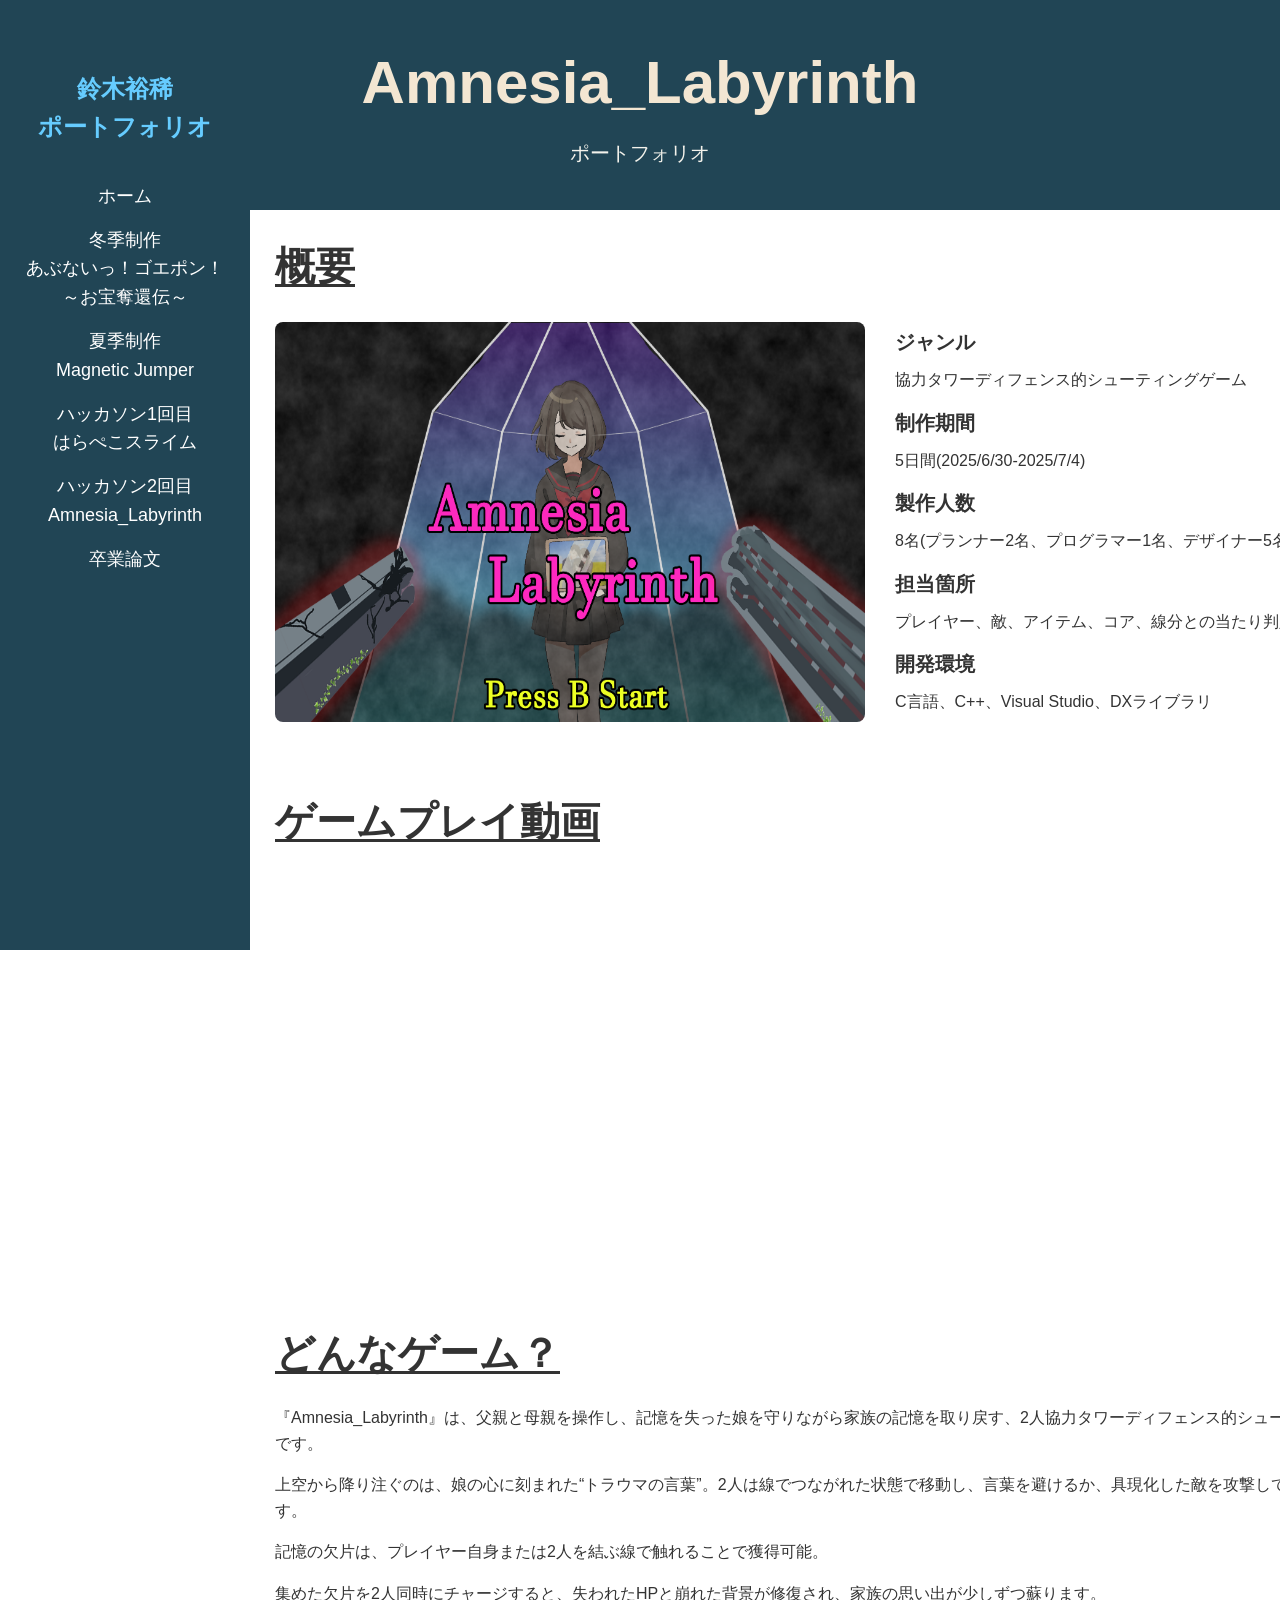
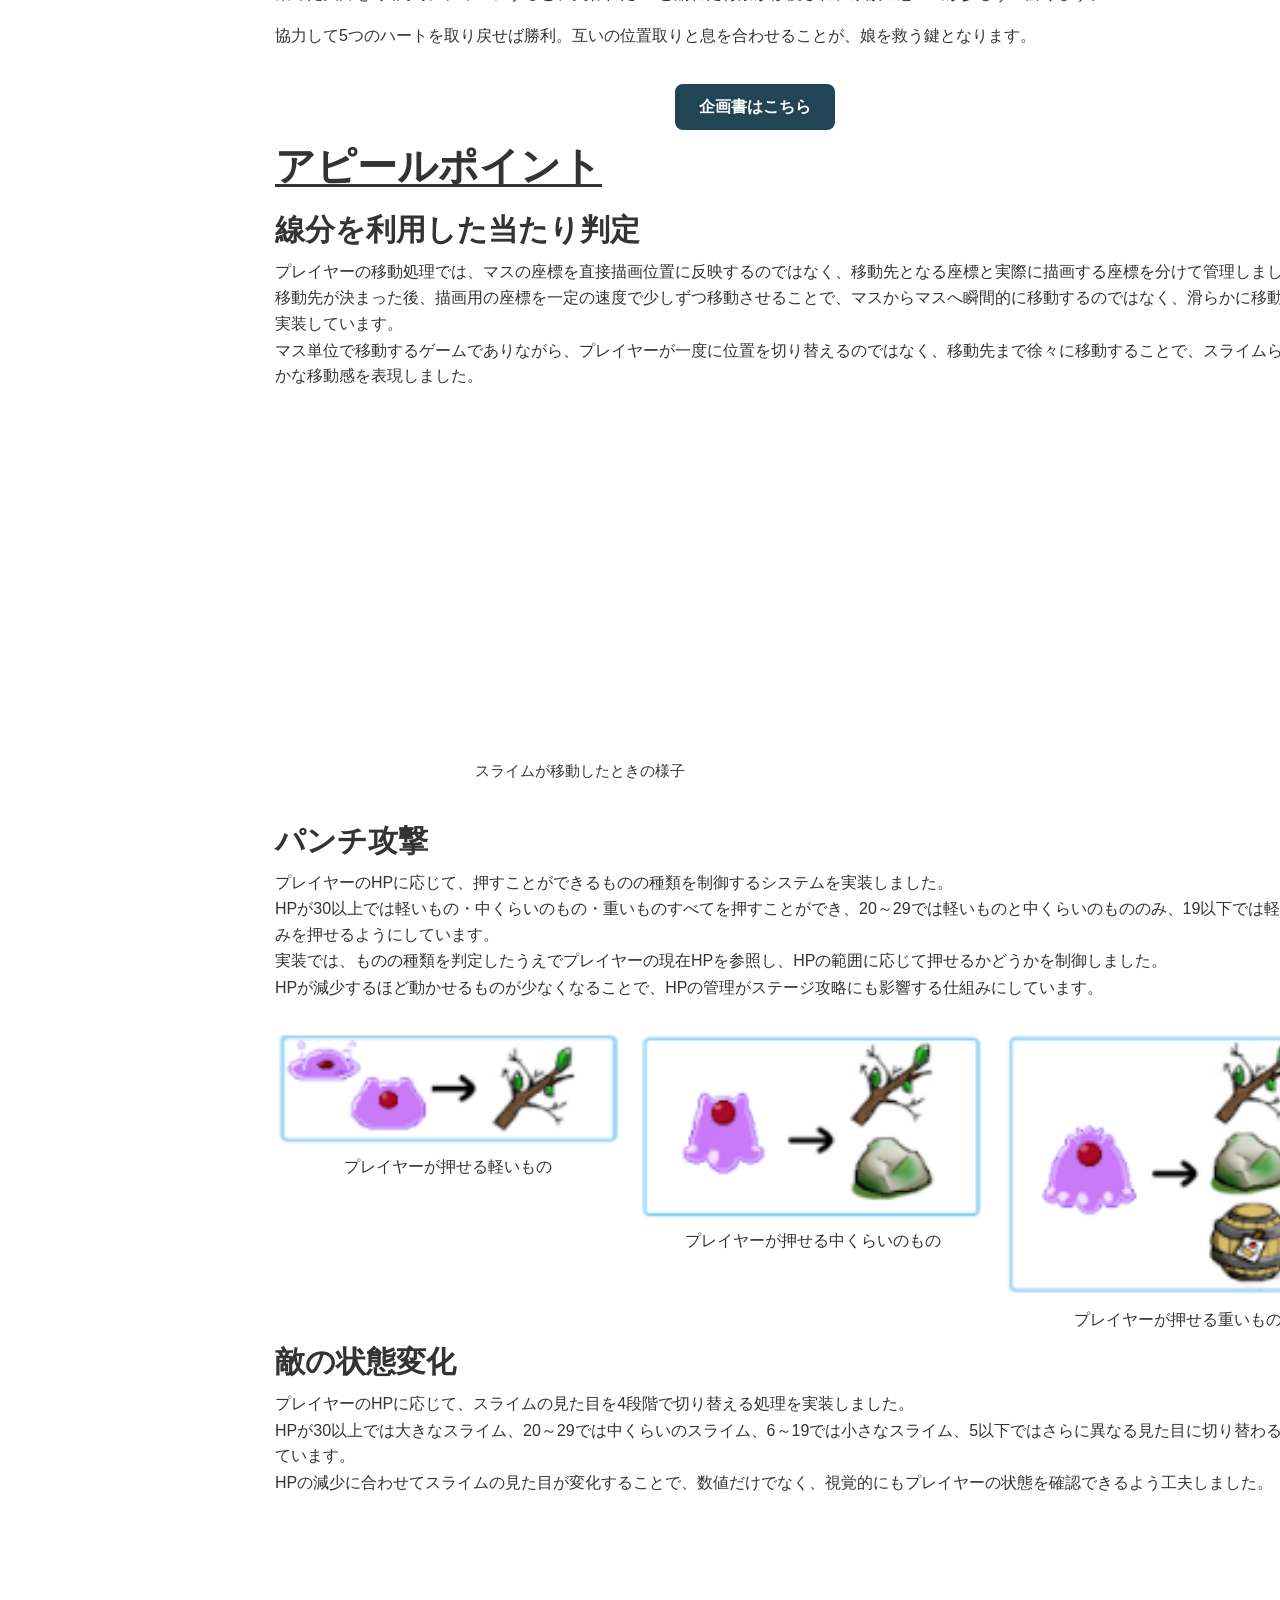
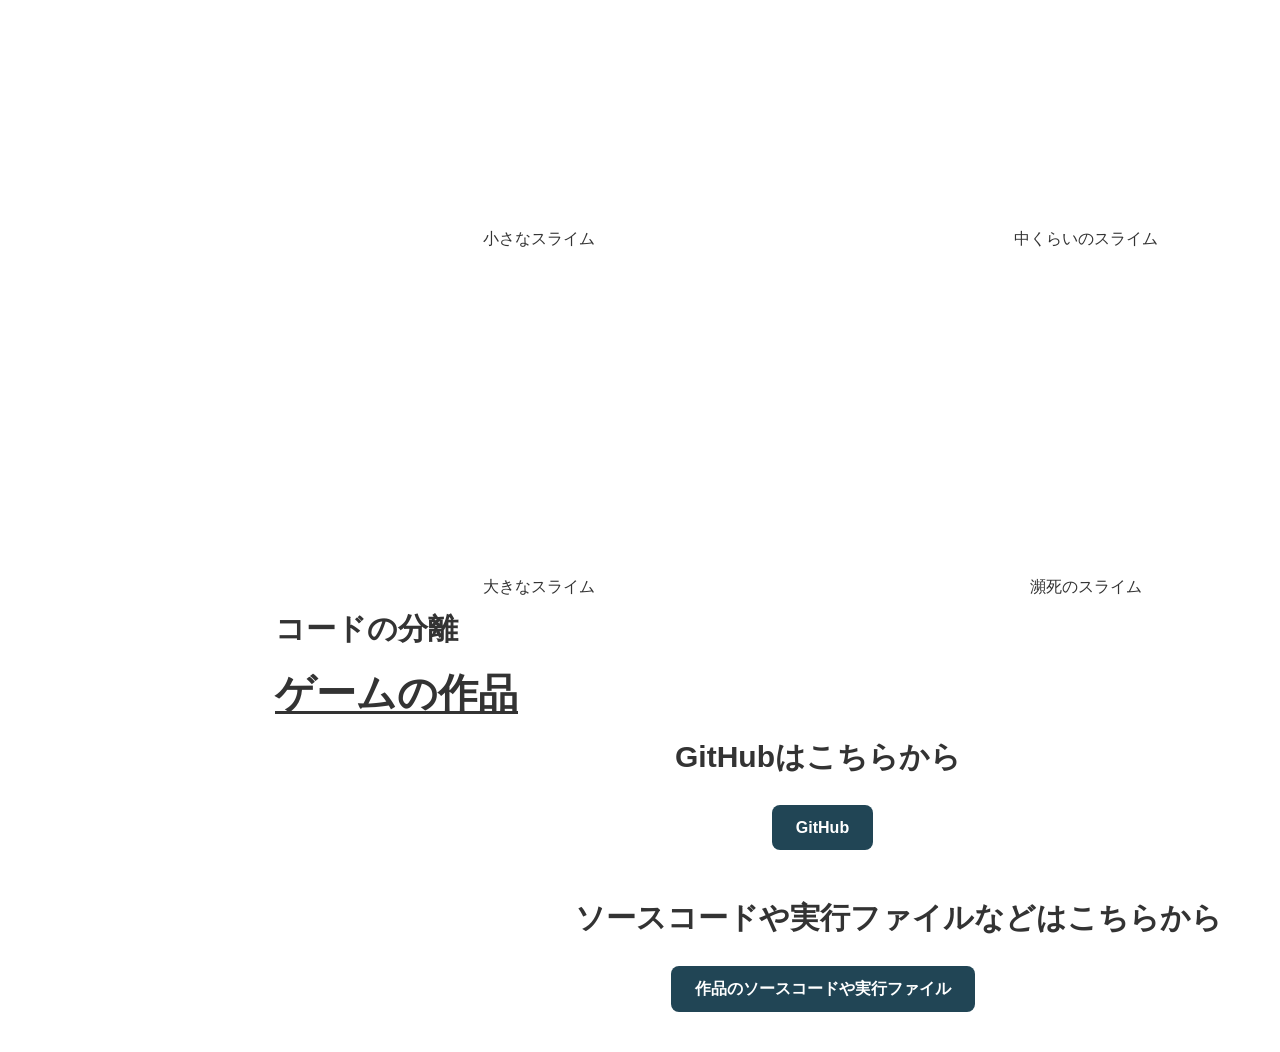
==== Amnesia_Labyrinth.html @ 0479a87f "はらぺこスライム完成、Amnesia_Labyrinth途中" ====
<!DOCTYPE html>
<html lang="ja">
<head>
    <meta charset="UTF-8">
    <title>Amnesia_Labyrinth</title>
    <meta name="keywords" content="ページのキーワードA,B,C">
    <meta name="description" content="Amnesia_Labyrinthのポートフォリオ">
    <meta name="viewport" content="width=device-width, initial-scale=1.0">
    <link rel="stylesheet" href="Amnesia_Labyrinth.css">
</head>
<body>

    <nav id="side-menu">
        <p class="side-header">鈴木裕稀<br>ポートフォリオ</p>
        <ul>
            <li><a href="index.html">ホーム</a></li>
            <li>
                <a href="goepon.html">
                    冬季制作
                    <br>
                    あぶないっ！ゴエポン！
                    <br>
                    ～お宝奪還伝～
                </a>
            </li>
            <li>
                <a href="magneticjumper.html">
                    夏季制作
                    <br>
                    Magnetic Jumper
                    <br />
                </a>
            </li>
            <li>
                <a href="harapeko.html">
                    ハッカソン1回目
                    <br>
                    はらぺこスライム
                    <br />
                </a>
            </li>
            <li>
                <a href="Amnesia_Labyrinth.html">
                    ハッカソン2回目
                    <br>
                    Amnesia_Labyrinth
                    <br />
                </a>
            </li>
            <li><a href="sotsuron.html">卒業論文</a></li>
        </ul>
    </nav>
    <div id="overlay"> </div>
    <div id="outer">
        <header>
            <button id="menu-btn">☰</button>
            <div id="header-container">
                <div id="head-inner">
                    <h1>Amnesia_Labyrinth</h1>
                    <p class="description">ポートフォリオ</p>
                </div>
            </div>
        </header>
        <div id="content-wrapper">
            <main>
                <div id="inner">
                    <h2>概要</h2>
                    <div class="overview-box">
                        <img src="res/images/AMNESIA_LABYRINTH1.png" alt="Amnesia_Labyrinthのゲーム内">

                        <div class="overview-text">
                            <h4>ジャンル</h4>
                            <p>協力タワーディフェンス的シューティングゲーム</p>
                            <h4>制作期間</h4>
                            <p>5日間(2025/6/30-2025/7/4)</p>
                            <h4>製作人数</h4>
                            <p>8名(プランナー2名、プログラマー1名、デザイナー5名)</p>
                            <h4>担当箇所</h4>
                            <p>プレイヤー、敵、アイテム、コア、線分との当たり判定</p>
                            <h4>開発環境</h4>
                            <p>C言語、C++、Visual Studio、DXライブラリ</p>
                        </div>
                    </div>

                    <h2 class="playmovie">ゲームプレイ動画</h2>
                    <iframe class="Amnesia_Labyrinth-video"
                            src="https://drive.google.com/file/d/1VTRUZx1Z7u3er9lUhkALzU9LvR90cIvz/preview">
                    </iframe>

                    <h2 class="donnagame">どんなゲーム？</h2>
                    <p>『Amnesia_Labyrinth』は、父親と母親を操作し、記憶を失った娘を守りながら家族の記憶を取り戻す、2人協力タワーディフェンス的シューティングです。</p>
                    <p>上空から降り注ぐのは、娘の心に刻まれた“トラウマの言葉”。2人は線でつながれた状態で移動し、言葉を避けるか、具現化した敵を攻撃して退けます。</p>
                    <p>記憶の欠片は、プレイヤー自身または2人を結ぶ線で触れることで獲得可能。</p>
                    <p>集めた欠片を2人同時にチャージすると、失われたHPと崩れた背景が修復され、家族の思い出が少しずつ蘇ります。</p>
                    <p>協力して5つのハートを取り戻せば勝利。互いの位置取りと息を合わせることが、娘を救う鍵となります。</p>

                    <a class="kikakusyo" href="https://drive.google.com/file/d/1qEVIM4e1Gkt-kF4lOYPyFjmrDoGbX3aK/view?usp=drive_link" target="_blank">企画書はこちら</a>

                    <h2>アピールポイント</h2>

                    <h3>線分を利用した当たり判定</h3>
                    <div class="apile-text">
                        <p>プレイヤーの移動処理では、マスの座標を直接描画位置に反映するのではなく、移動先となる座標と実際に描画する座標を分けて管理しました。</p>
                        <p>移動先が決まった後、描画用の座標を一定の速度で少しずつ移動させることで、マスからマスへ瞬間的に移動するのではなく、滑らかに移動するよう実装しています。</p>
                        <p>マス単位で移動するゲームでありながら、プレイヤーが一度に位置を切り替えるのではなく、移動先まで徐々に移動することで、スライムらしい滑らかな移動感を表現しました。</p>

                        <iframe class="idousyori-movie"
                                src="https://drive.google.com/file/d/10A9wDDuoxAv1xVNEzNvT3csV5AiRFj2P/preview">
                        </iframe>


                        <p class="idousyori-tag">スライムが移動したときの様子</p>
                    </div>

                    <h3>パンチ攻撃</h3>
                    <div class="apile-text">
                        <p>プレイヤーのHPに応じて、押すことができるものの種類を制御するシステムを実装しました。</p>
                        <p>HPが30以上では軽いもの・中くらいのもの・重いものすべてを押すことができ、20～29では軽いものと中くらいのもののみ、19以下では軽いもののみを押せるようにしています。</p>
                        <p>実装では、ものの種類を判定したうえでプレイヤーの現在HPを参照し、HPの範囲に応じて押せるかどうかを制御しました。</p>
                        <p>HPが減少するほど動かせるものが少なくなることで、HPの管理がステージ攻略にも影響する仕組みにしています。</p>

                        <div class="box-images">
                            <div class="box-image-item">
                                <img src="res/images/小さいもの.png" alt="小さいもの">
                                <p>プレイヤーが押せる軽いもの</p>
                            </div>

                            <div class="box-image-item">
                                <img src="res/images/中くらいのもの.png" alt="中くらいのもの">
                                <p>プレイヤーが押せる中くらいのもの</p>
                            </div>

                            <div class="box-image-item">
                                <img src="res/images/大きいもの.png" alt="重いもの">
                                <p>プレイヤーが押せる重いもの</p>
                            </div>
                        </div>
                    </div>

                    <h3>敵の状態変化</h3>
                    <div class="apile-text">
                        <p>プレイヤーのHPに応じて、スライムの見た目を4段階で切り替える処理を実装しました。</p>
                        <p>HPが30以上では大きなスライム、20～29では中くらいのスライム、6～19では小さなスライム、5以下ではさらに異なる見た目に切り替わるようにしています。</p>
                        <p>HPの減少に合わせてスライムの見た目が変化することで、数値だけでなく、視覚的にもプレイヤーの状態を確認できるよう工夫しました。</p>

                        <div class="movie-grid">
                            <div class="movie-item">
                                <iframe src="https://drive.google.com/file/d/1jT2GAzQUO1IO6nb8Gz8MP8jNdkE0gTfe/preview"></iframe>
                                <p>小さなスライム</p>
                            </div>

                            <div class="movie-item">
                                <iframe src="https://drive.google.com/file/d/1Rboh1VPnv1w2jJrrbi-iLpaTXjw2pH6m/preview"></iframe>
                                <p>中くらいのスライム</p>
                            </div>

                            <div class="movie-item">
                                <iframe src="https://drive.google.com/file/d/1S67n0MNqJElujeAxskltB1tK6IbssKEO/preview"></iframe>
                                <p>大きなスライム</p>
                            </div>

                            <div class="movie-item">
                                <iframe src="https://drive.google.com/file/d/1jEJmhiv3EoU72SS71TAA2eZB2t4_EbRj/preview"></iframe>
                                <p>瀕死のスライム</p>
                            </div>
                        </div>
                    </div>

                    <h3>コードの分離</h3>
                    <div class="apile-text">

                    </div>

                    <h2>ゲームの作品</h2>
                    <h3 class="github-title">GitHubはこちらから</h3>

                    <div class="github-box">
                        <a href="https://github.com/Suzuki0007/harapeko_slime" target="_blank">
                            GitHub
                        </a>
                    </div>

                    <h3 class="sakuhin">ソースコードや実行ファイルなどはこちらから</h3>

                    <div class="sorce">
                        <a href="https://drive.google.com/file/d/1bn3RYwF4jcTyIrJPKNfW7iywqR-AbgKu/preview" target="_blank">
                            作品のソースコードや実行ファイル
                        </a>
                    </div>

                </div>
            </main>
        </div>
    </div>
    <script>
        menu = document.getElementById("side-menu");// サイドメニュー
        button = document.getElementById("menu-btn");// メニューボタン
        overlay = document.getElementById("overlay");// 背景を暗くする

        // メニューボタンをクリックしたときの処理
        button.addEventListener("click", () => {
        // サイドメニューの表示・非表示を切り替える
        menu.classList.toggle("open");
        // 背景を暗くかどうかを切り替える
        overlay.classList.toggle("show");

        // メニューボタンの表示を切り替える
        if(menu.classList.contains("open")) {
        // サイドメニューが表示されている場合は「✕」にする
        button.textContent = "✕";
        }
        else {
        // サイドメニューが非表示の場合は「☰」にする
        button.textContent = "☰";
        }
        });


    </script>
</body>

</html>
---- Amnesia_Labyrinth.css ----
@charset "UTF-8";

/* ===========================
   ページ全体
=========================== */

/* ページ全体の設定 */
body {
    margin: 0;
    padding: 0;
    font-family: "游ゴシック Medium", "ヒラギノ角ゴ Pro", "Hiragino Kaku Gothic Pro", "メイリオ", "Meiryo", sans-serif;
    line-height: 1.6;
    font-size: 16px;
}

/* ===========================
   ヘッダー
=========================== */

/* ヘッダーの横幅 */
#header-container {
    margin: 0 auto; /* 中央寄せ */
    width: 694px; /* 横幅 */
}

/* ヘッダー背景 */
header {
    background-color: #214555; /* 背景色 */
}

/* ヘッダー内の余白 */
#head-inner {
    padding: 25px 0; /* 上下25px */
    text-align: center; /* 中央揃え */
}

/* タイトル */
h1 {
    font-size: 60px; /* 文字サイズ */
    font-weight: bold; /* 太字 */
    padding: 10px 0 0 0; /* 上だけ余白 */
    margin: 0; /* 外側余白なし */
    color: #f3e6d2; /* 文字色 */
}

    /* タイトルのリンク */
    h1 a {
        font-weight: bold; /* 太字 */
        color: #f3e6d2; /* 文字色 */
        text-decoration: none; /* 下線なし */
    }

        /* タイトルリンクにカーソルを合わせた時 */
        h1 a:hover {
            color: #e8f3f9; /* 色変更 */
            text-decoration: none;
        }

/* サブタイトル */
.description {
    font-size: 20px; /* 文字サイズ */
    line-height: 1.2; /* 行間 */
    color: #f3f2eb; /* 文字色 */
    margin: 0.5em 0 1em 0; /* 外側余白 */
}

/* ===========================
   見出し
=========================== */

h2 {
    font-size: 40px;
    margin: 0; /* 外側余白 */
    padding: 4px 0; /* 内側余白 */
    text-decoration: underline;
    text-decoration-thickness: 3px; /* 線の太さ */
    text-underline-offset: 4px; /* 文字から線までの距離 */
}

h3 {
    font-size: 30px;
    margin: 0;
    padding: 4px 0;
}

h4 {
    font-size: 20px;
    margin: 0;
    padding: 4px 0;
}

h5 {
    font-size: 25px;
    margin: 0;
    padding: 4px 0;
}

/* ===========================
   メインコンテンツ
=========================== */

/* コンテンツ全体 */
#content-wrapper {
    margin: 0 auto; /* 中央寄せ */
    width: 1350px; /* 横幅 */
}

/* メイン文字色 */
main {
    color: #333;
}

/* コンテンツの余白 */
#inner {
    padding: 20px 0 0 275px; /* 左に200px余白 */
}

/* ===========================
   リスト
=========================== */

/* ul */
ul {
    margin: 0 0 0 1em;
    padding: 0;
}

/* li */
li {
    list-style: disc;
}

/* ===========================
   段落
=========================== */

/* 段落 */
p {
    margin: 1em 0;
}

/* ===========================
   画像
=========================== */

/* 全画像共通 */
img {
    max-width: 100%; /* 親要素を超えない */
    height: auto; /* 縦横比維持 */
    border: 0;
}

/* ===========================
   区切り線
=========================== */

hr {
    border-width: 1px 0 0 0;
    border-style: solid;
    border-color: #ccc;
    height: 1px;
}

/* ===========================
   リンク
=========================== */

/* 全リンク */
a {
    font-weight: normal;
}

#middle-inner {
    padding: 20px 0 20px 0;
}

/* ===========================
   サイドメニュー
=========================== */

/* サイドメニュー本体 */
#side-menu {
    position: fixed; /* 固定表示 */
    top: 0;
    left: 0;
    width: 250px; /* 横幅 */
    height: 100vh; /* 高さ */
    background-color: #214555; /* 背景色 */
    transition: left 0.3s ease; /* 開閉アニメーション */
    display: flex;
    flex-direction: column; /* 縦並び */
    align-items: center; /* 中央揃え */
    padding-top: 50px; /* 上余白 */
}

    /* メニューリスト */
    #side-menu ul {
        margin: 0;
        padding: 0;
        width: 100%;
    }

    /* メニュー項目 */
    #side-menu li {
        list-style: none;
        text-align: center;
        margin: 15px 0;
    }

/* ポートフォリオタイトル */
.side-header {
    width: 100%;
    margin: 20px 0;
    padding: 0;
    text-align: center;
    color: #66ccff;
    font-size: 24px;
    font-weight: bold;
}

/* メニューを開くボタン */
#menu-btn {
    display: none;
    position: fixed;
    top: 15px;
    left: 20px;
    z-index: 1000;
}

/* メニューが開いた状態 */
#side-menu.open {
    left: 0;
}

/* メニューリンク */
#side-menu li a {
    display: block;
    color: white;
    text-decoration: none;
    font-size: 18px;
}

    /* メニューリンクにカーソル */
    #side-menu li a:hover {
        color: #ffd966;
    }

/* ===========================
   背景オーバーレイ
=========================== */

/* 背景を暗くする */
#overlay {
    position: fixed;
    top: 0;
    left: 0;
    width: 100%;
    height: 100%;
    background-color: rgba(0,0,0,0.5);
    display: none;
    z-index: 999;
}

    /* オーバーレイ表示 */
    #overlay.show {
        display: block;
    }

/* メニューの重なり順 */
#side-menu {
    z-index: 1000;
}

/* ボタンを最前面に */
#menu-btn {
    z-index: 1001;
}

/* ===========================
   概要
=========================== */

/* 概要ボックス */
.overview-box {
    display: flex;
    align-items: flex-start;
    gap: 30px;
    margin-top: 20px;
}

    /* 概要画像 */
    .overview-box img {
        width: 590px;
        height: 400px;
        border-radius: 8px;
    }

/* 概要テキスト */
.overview-text {
    flex: 1;
}

/* 概要テキストの見出し */
.overview-text h4 {
    margin-bottom: 5px;
}

    /* 概要テキストの段落 */
    .overview-text p {
        margin-top: 0;
        margin-bottom: 10px;
    }

/* ===========================
   はらぺこスライム動画
=========================== */

/* 動画ボックス */
.playmovie {
    margin-top: 60px;
}

/* 動画 */
.Amnesia_Labyrinth-video {
    width: 800px;
    max-width: 100%;
    height: 400px;
    display: block;
    border: none;
    border-radius: 10px;
}

/* 動画グリッド */
.movie-grid {
    display: grid;
    grid-template-columns: repeat(2, 1fr);
    gap: 20px;
    margin-top: 30px;
}

.movie-item {
    text-align: center;
}

    .movie-item iframe {
        width: 100%;
        height: 300px;
        display: block;
        border: none;
        border-radius: 10px;
    }

    .movie-item p {
        margin-top: 10px;
        margin-bottom: 0;
    }

/* どんなゲーム？ */
.donnagame {
    margin-top: 60px;
}

/* ===========================
   企画書
=========================== */

/* 企画書ボタン */
.kikakusyo {
    display: inline-block;
    padding: 10px 24px;
    margin-top: 20px;
    margin-left: 400px;
    background-color: #214555;
    color: #ffffff;
    text-decoration: none;
    font-weight: bold;
    border-radius: 8px;
    transition: background-color 0.3s;
}

    /* ホバー時 */
    .kikakusyo:hover {
        background-color: #2f6278;
    }

/* アピールポイントのテキスト */
.apile-text p {
    margin: 1px 0;
}

/* 移動処理の動画 */
.apile-text .idousyori-movie {
    width: 600px;
    max-width: 100%;
    margin-top: 60px;
    height: 300px;
    display: block;
    border: none;
    border-radius: 10px;
}

/* 移動処理のタグ */
.apile-text .idousyori-tag {
    margin: 10px 0 30px 200px; /* top right bottom left */
    font-size: 15px;
}

/* 箱の画像 */
.box-images {
    display: grid;
    grid-template-columns: repeat(3, 1fr);
    gap: 20px;
    margin-top: 30px;
}

/* 箱の画像アイテム */
.box-image-item {
    text-align: center;
}

    /* 箱の画像 */
    .box-image-item img {
        width: 100%;
        height: auto;
        display: block;
        border-radius: 10px;
    }

    /* 箱のラベル */
    .box-image-item p {
        margin-top: 10px;
    }

/* 発射台のタグ */
.apile-text .hasshadai-tag {
    margin: 10px 0 30px 230px; /* top right bottom left */
    font-size: 15px;
}

.github-title {
    margin-left: 400px;
}

/* GitHubボックス */
.github-box {
    margin-top: 30px;
    text-align: center;
}
    /* GitHubリンク */
    .github-box a {
        display: inline-block;
        padding: 10px 24px;
        margin: -60px 0 40px 20px;
        background-color: #214555;
        color: #ffffff;
        text-decoration: none;
        font-weight: bold;
        border-radius: 8px;
        transition: background-color 0.3s;
    }
        
        /* ホバー時 */
        .github-box a:hover {
            background-color: #2f6278;
        }

.sakuhin {
    margin-left: 300px;
}

/* 作品のダウンロード */
.sorce {
    margin-top: 30px;
    text-align: center;
}
    /* GitHubリンク */
    .sorce a {
        display: inline-block;
        padding: 10px 24px;
        margin: -60px 0 40px 20px;
        background-color: #214555;
        color: #ffffff;
        text-decoration: none;
        font-weight: bold;
        border-radius: 8px;
        transition: background-color 0.3s;
    }

        /* ホバー時 */
        .sorce a:hover {
            background-color: #2f6278;
        }

@media screen and (max-width: 1200px) {
    /* ☰を表示 */
    #menu-btn {
        display: block;
    }
    /* サイドメニューを非表示にする */
    #side-menu {
        left: -250px;
    }
        /* 開いた状態 */
        #side-menu.open {
            left: 0;
        }
}

@media screen and (max-width: 767px) {
    #header-container {
        margin: 0;
        width: 100%;
    }

    header {
    }

    #head-inner {
        padding: 25px 10px;
        background-color: #214555;
    }

    .description {
    }

    #content-wrapper {
        margin: 0;
        width: 100%;
    }

    main {
        width: 100%;
        color: #333;
    }

    #inner {
        padding: 20px 10px 0 10px;
    }

    aside {
        width: 100%;
    }

    #middle-inner {
        padding: 10px 10px 20px 10px;
    }
}
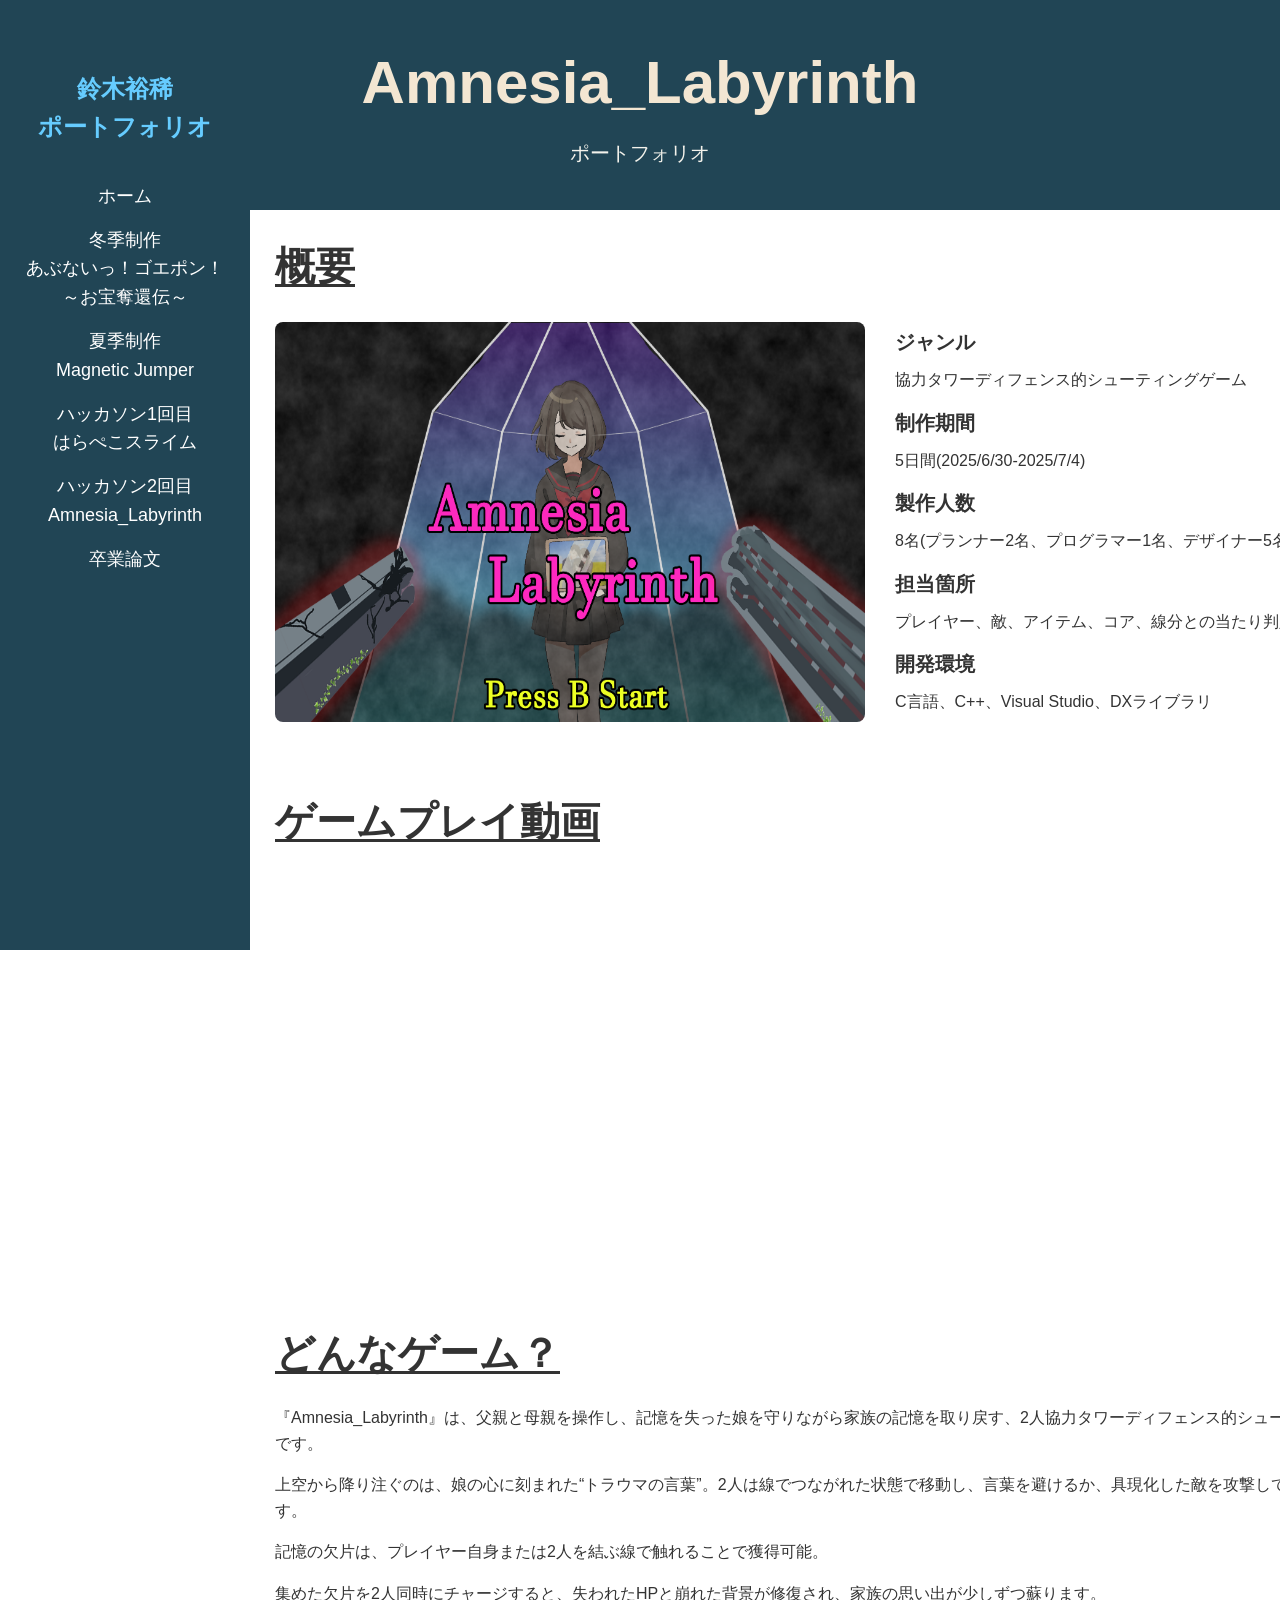
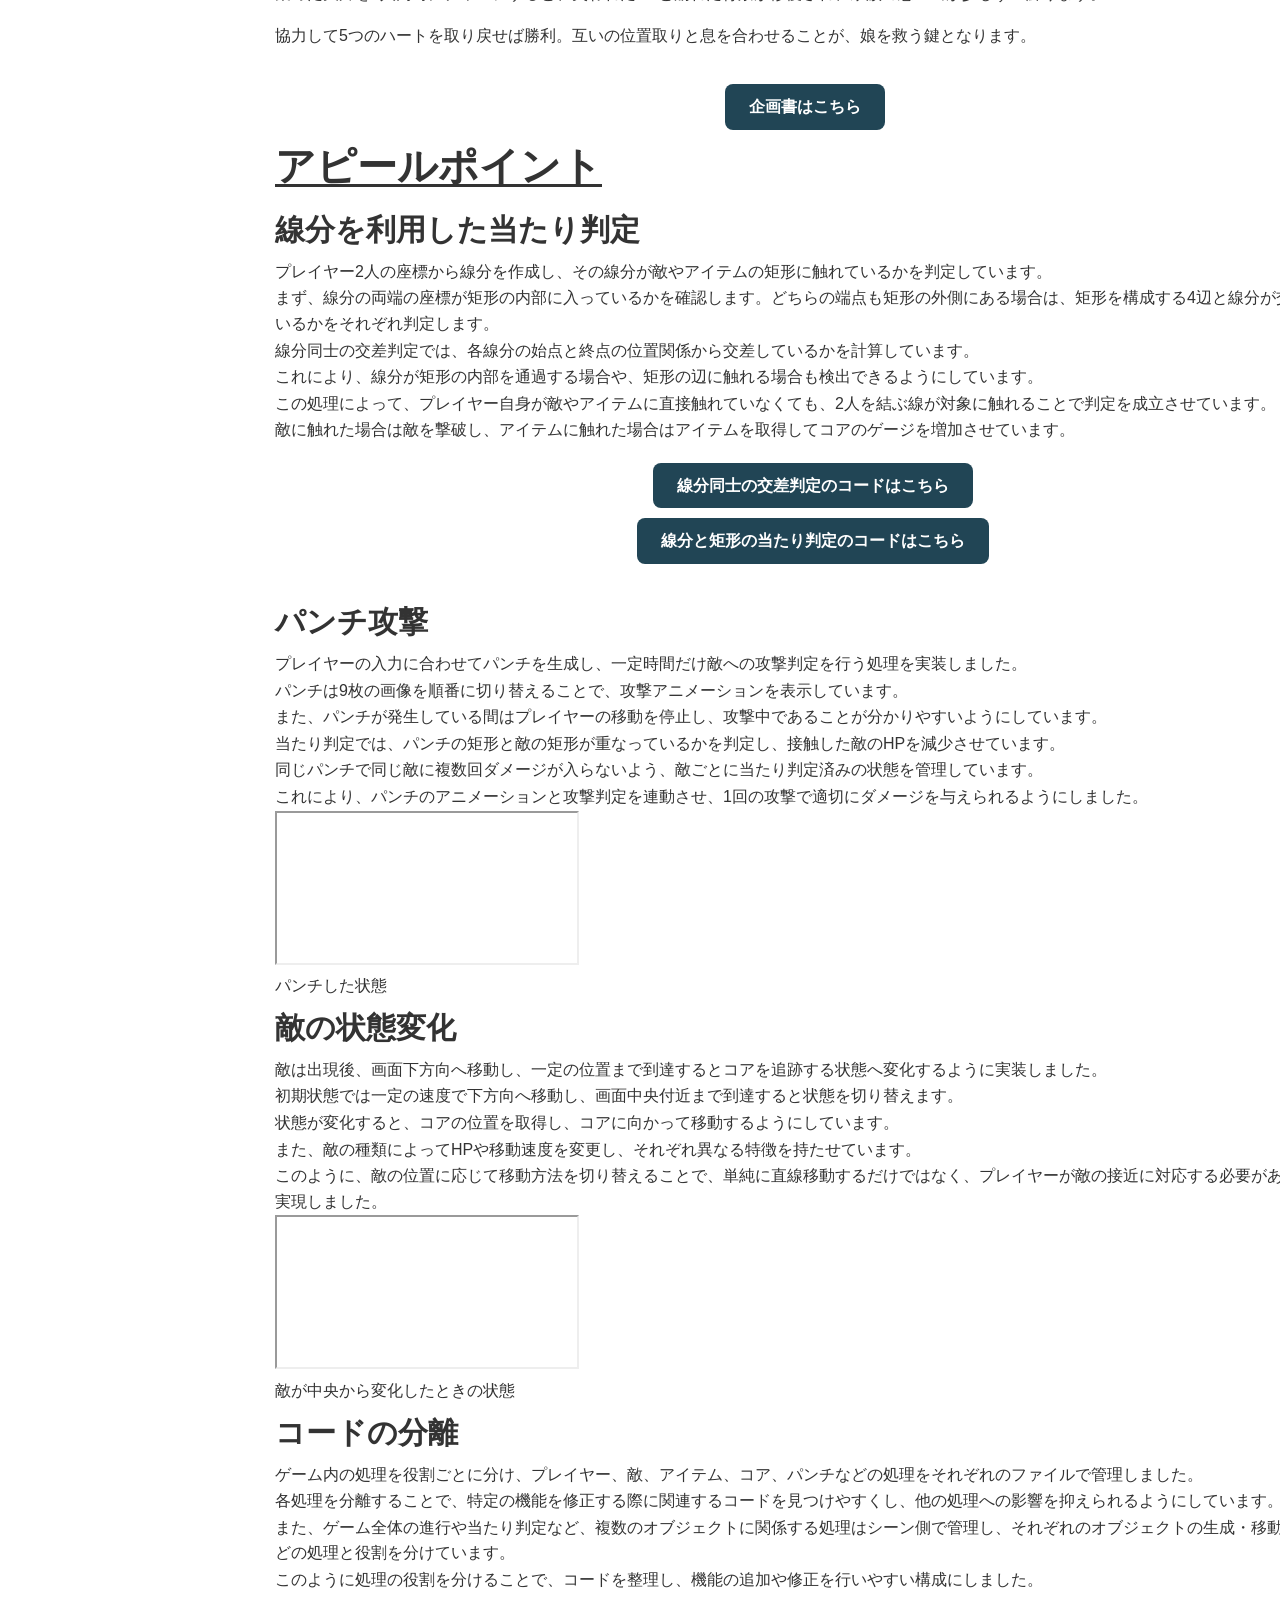
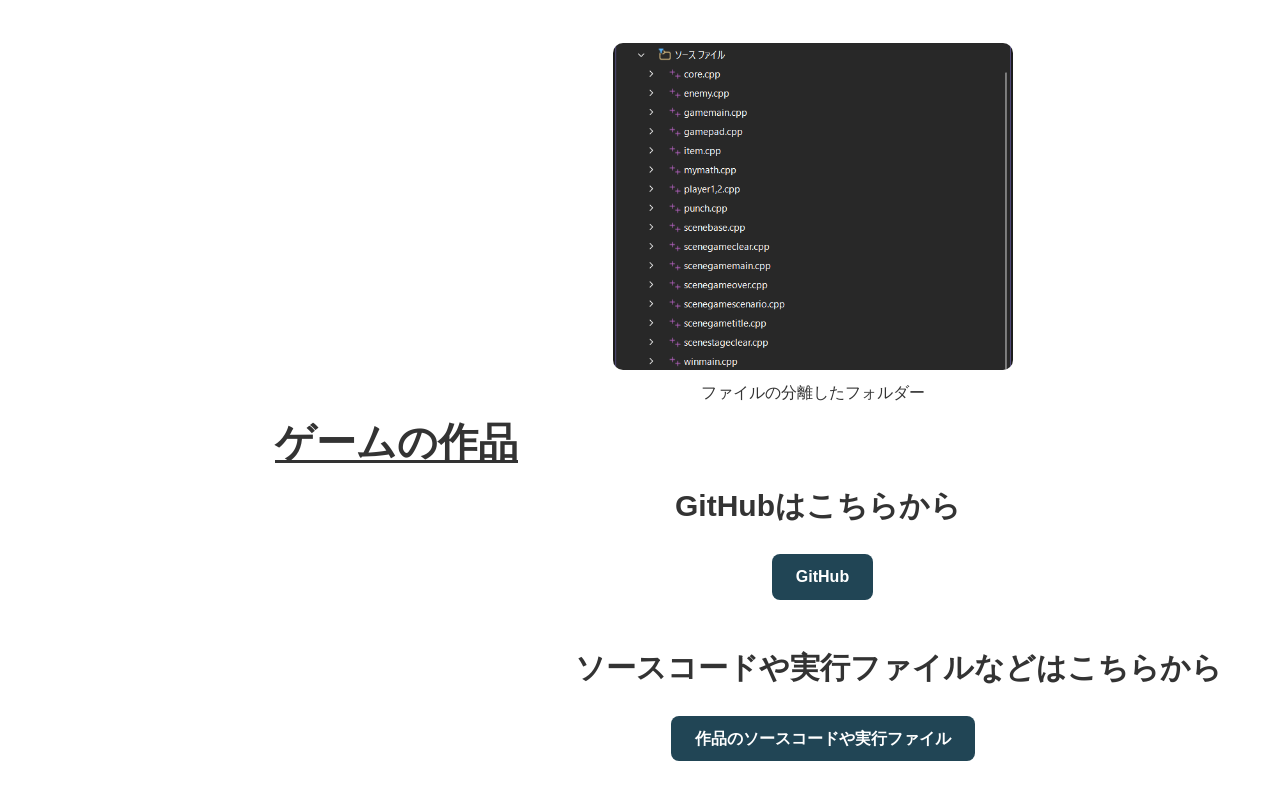
==== commit 8617913a: "Amnesia、個人制作3回分を追加(動画とかは後日)" ====
--- a/Amnesia_Labyrinth.html
+++ b/Amnesia_Labyrinth.html
@@ -100,74 +100,67 @@
 
                     <h3>線分を利用した当たり判定</h3>
                     <div class="apile-text">
-                        <p>プレイヤーの移動処理では、マスの座標を直接描画位置に反映するのではなく、移動先となる座標と実際に描画する座標を分けて管理しました。</p>
-                        <p>移動先が決まった後、描画用の座標を一定の速度で少しずつ移動させることで、マスからマスへ瞬間的に移動するのではなく、滑らかに移動するよう実装しています。</p>
-                        <p>マス単位で移動するゲームでありながら、プレイヤーが一度に位置を切り替えるのではなく、移動先まで徐々に移動することで、スライムらしい滑らかな移動感を表現しました。</p>
-
-                        <iframe class="idousyori-movie"
-                                src="https://drive.google.com/file/d/10A9wDDuoxAv1xVNEzNvT3csV5AiRFj2P/preview">
-                        </iframe>
-
-
-                        <p class="idousyori-tag">スライムが移動したときの様子</p>
+                        <p>プレイヤー2人の座標から線分を作成し、その線分が敵やアイテムの矩形に触れているかを判定しています。</p>
+                        <p>まず、線分の両端の座標が矩形の内部に入っているかを確認します。どちらの端点も矩形の外側にある場合は、矩形を構成する4辺と線分が交差しているかをそれぞれ判定します。</p>
+                        <p>線分同士の交差判定では、各線分の始点と終点の位置関係から交差しているかを計算しています。</p>
+                        <p>これにより、線分が矩形の内部を通過する場合や、矩形の辺に触れる場合も検出できるようにしています。</p>
+                        <p>この処理によって、プレイヤー自身が敵やアイテムに直接触れていなくても、2人を結ぶ線が対象に触れることで判定を成立させています。</p>
+                        <p>敵に触れた場合は敵を撃破し、アイテムに触れた場合はアイテムを取得してコアのゲージを増加させています。</p>
+
+                        <div class="github-code-links">
+                            <a class="github-code-link"
+                               href="https://github.com/Suzuki0007/Amnesia_Labyrinth/blob/main/Amnesia_labyrinth/souce/scenegamemain.cpp#L240-L256"
+                               target="_blank">
+                               線分同士の交差判定のコードはこちら
+                            </a>
+                            <a class="github-code-link"
+                               href="https://github.com/Suzuki0007/Amnesia_Labyrinth/blob/main/Amnesia_labyrinth/souce/scenegamemain.cpp#L258-L284"
+                               target="_blank">
+                               線分と矩形の当たり判定のコードはこちら
+                            </a>
+                        </div>
                     </div>
 
                     <h3>パンチ攻撃</h3>
                     <div class="apile-text">
-                        <p>プレイヤーのHPに応じて、押すことができるものの種類を制御するシステムを実装しました。</p>
-                        <p>HPが30以上では軽いもの・中くらいのもの・重いものすべてを押すことができ、20～29では軽いものと中くらいのもののみ、19以下では軽いもののみを押せるようにしています。</p>
-                        <p>実装では、ものの種類を判定したうえでプレイヤーの現在HPを参照し、HPの範囲に応じて押せるかどうかを制御しました。</p>
-                        <p>HPが減少するほど動かせるものが少なくなることで、HPの管理がステージ攻略にも影響する仕組みにしています。</p>
-
-                        <div class="box-images">
-                            <div class="box-image-item">
-                                <img src="res/images/小さいもの.png" alt="小さいもの">
-                                <p>プレイヤーが押せる軽いもの</p>
-                            </div>
-
-                            <div class="box-image-item">
-                                <img src="res/images/中くらいのもの.png" alt="中くらいのもの">
-                                <p>プレイヤーが押せる中くらいのもの</p>
-                            </div>
-
-                            <div class="box-image-item">
-                                <img src="res/images/大きいもの.png" alt="重いもの">
-                                <p>プレイヤーが押せる重いもの</p>
-                            </div>
+                        <p>プレイヤーの入力に合わせてパンチを生成し、一定時間だけ敵への攻撃判定を行う処理を実装しました。</p>
+                        <p>パンチは9枚の画像を順番に切り替えることで、攻撃アニメーションを表示しています。</p>
+                        <p>また、パンチが発生している間はプレイヤーの移動を停止し、攻撃中であることが分かりやすいようにしています。 </p>
+                        <p>当たり判定では、パンチの矩形と敵の矩形が重なっているかを判定し、接触した敵のHPを減少させています。</p>
+                        <p>同じパンチで同じ敵に複数回ダメージが入らないよう、敵ごとに当たり判定済みの状態を管理しています。</p>
+                        <p>これにより、パンチのアニメーションと攻撃判定を連動させ、1回の攻撃で適切にダメージを与えられるようにしました。</p>
+
+                        <div class="panch-movie">
+                            <iframe src="https://drive.google.com/file/d/1jT2GAzQUO1IO6nb8Gz8MP8jNdkE0gTfe/preview"></iframe>
+                            <p>パンチした状態</p>
                         </div>
                     </div>
 
                     <h3>敵の状態変化</h3>
                     <div class="apile-text">
-                        <p>プレイヤーのHPに応じて、スライムの見た目を4段階で切り替える処理を実装しました。</p>
-                        <p>HPが30以上では大きなスライム、20～29では中くらいのスライム、6～19では小さなスライム、5以下ではさらに異なる見た目に切り替わるようにしています。</p>
-                        <p>HPの減少に合わせてスライムの見た目が変化することで、数値だけでなく、視覚的にもプレイヤーの状態を確認できるよう工夫しました。</p>
-
-                        <div class="movie-grid">
-                            <div class="movie-item">
-                                <iframe src="https://drive.google.com/file/d/1jT2GAzQUO1IO6nb8Gz8MP8jNdkE0gTfe/preview"></iframe>
-                                <p>小さなスライム</p>
-                            </div>
-
-                            <div class="movie-item">
-                                <iframe src="https://drive.google.com/file/d/1Rboh1VPnv1w2jJrrbi-iLpaTXjw2pH6m/preview"></iframe>
-                                <p>中くらいのスライム</p>
-                            </div>
-
-                            <div class="movie-item">
-                                <iframe src="https://drive.google.com/file/d/1S67n0MNqJElujeAxskltB1tK6IbssKEO/preview"></iframe>
-                                <p>大きなスライム</p>
-                            </div>
-
-                            <div class="movie-item">
-                                <iframe src="https://drive.google.com/file/d/1jEJmhiv3EoU72SS71TAA2eZB2t4_EbRj/preview"></iframe>
-                                <p>瀕死のスライム</p>
-                            </div>
+                        <p>敵は出現後、画面下方向へ移動し、一定の位置まで到達するとコアを追跡する状態へ変化するように実装しました。</p>
+                        <p>初期状態では一定の速度で下方向へ移動し、画面中央付近まで到達すると状態を切り替えます。</p>
+                        <p>状態が変化すると、コアの位置を取得し、コアに向かって移動するようにしています。</p>
+                        <p>また、敵の種類によってHPや移動速度を変更し、それぞれ異なる特徴を持たせています。</p>
+                        <p>このように、敵の位置に応じて移動方法を切り替えることで、単純に直線移動するだけではなく、プレイヤーが敵の接近に対応する必要がある動きを実現しました。</p>
+
+                        <div class="enemy-movie">
+                            <iframe src="https://drive.google.com/file/d/1jT2GAzQUO1IO6nb8Gz8MP8jNdkE0gTfe/preview"></iframe>
+                            <p>敵が中央から変化したときの状態</p>
                         </div>
                     </div>
 
                     <h3>コードの分離</h3>
                     <div class="apile-text">
+                        <p>ゲーム内の処理を役割ごとに分け、プレイヤー、敵、アイテム、コア、パンチなどの処理をそれぞれのファイルで管理しました。</p>
+                        <p>各処理を分離することで、特定の機能を修正する際に関連するコードを見つけやすくし、他の処理への影響を抑えられるようにしています。</p>
+                        <p>また、ゲーム全体の進行や当たり判定など、複数のオブジェクトに関係する処理はシーン側で管理し、それぞれのオブジェクトの生成・移動・描画などの処理と役割を分けています。</p>
+                        <p>このように処理の役割を分けることで、コードを整理し、機能の追加や修正を行いやすい構成にしました。</p>
+
+                        <div class="file-image-item">
+                            <img src="res/images/ファイル分け.png" alt="ファイル分け">
+                            <p>ファイルの分離したフォルダー</p>
+                        </div>
 
                     </div>
 
@@ -175,7 +168,7 @@
                     <h3 class="github-title">GitHubはこちらから</h3>
 
                     <div class="github-box">
-                        <a href="https://github.com/Suzuki0007/harapeko_slime" target="_blank">
+                        <a href="https://github.com/Suzuki0007/Amnesia_Labyrinth" target="_blank">
                             GitHub
                         </a>
                     </div>
@@ -183,7 +176,7 @@
                     <h3 class="sakuhin">ソースコードや実行ファイルなどはこちらから</h3>
 
                     <div class="sorce">
-                        <a href="https://drive.google.com/file/d/1bn3RYwF4jcTyIrJPKNfW7iywqR-AbgKu/preview" target="_blank">
+                        <a href="https://drive.google.com/file/d/1wrV7PwY7x1p0G5-wGBRg22MUIukaXIK4/preview" target="_blank">
                             作品のソースコードや実行ファイル
                         </a>
                     </div>
--- a/Amnesia_Labyrinth.css
+++ b/Amnesia_Labyrinth.css
@@ -312,7 +312,7 @@
     }
 
 /* ===========================
-   はらぺこスライム動画
+   Amnesia Labyrinth動画
 =========================== */
 
 /* 動画ボックス */
@@ -330,31 +330,6 @@
     border-radius: 10px;
 }
 
-/* 動画グリッド */
-.movie-grid {
-    display: grid;
-    grid-template-columns: repeat(2, 1fr);
-    gap: 20px;
-    margin-top: 30px;
-}
-
-.movie-item {
-    text-align: center;
-}
-
-    .movie-item iframe {
-        width: 100%;
-        height: 300px;
-        display: block;
-        border: none;
-        border-radius: 10px;
-    }
-
-    .movie-item p {
-        margin-top: 10px;
-        margin-bottom: 0;
-    }
-
 /* どんなゲーム？ */
 .donnagame {
     margin-top: 60px;
@@ -369,7 +344,7 @@
     display: inline-block;
     padding: 10px 24px;
     margin-top: 20px;
-    margin-left: 400px;
+    margin-left: 450px;
     background-color: #214555;
     color: #ffffff;
     text-decoration: none;
@@ -388,54 +363,52 @@
     margin: 1px 0;
 }
 
-/* 移動処理の動画 */
-.apile-text .idousyori-movie {
-    width: 600px;
-    max-width: 100%;
-    margin-top: 60px;
-    height: 300px;
-    display: block;
-    border: none;
-    border-radius: 10px;
-}
-
-/* 移動処理のタグ */
-.apile-text .idousyori-tag {
-    margin: 10px 0 30px 200px; /* top right bottom left */
-    font-size: 15px;
-}
-
-/* 箱の画像 */
-.box-images {
-    display: grid;
-    grid-template-columns: repeat(3, 1fr);
-    gap: 20px;
-    margin-top: 30px;
-}
-
-/* 箱の画像アイテム */
-.box-image-item {
+/* GitHubの複数コードリンク */
+.github-code-links {
+    display: flex;
+    flex-direction: column;
+    align-items: center;
+    gap: 10px;
+    margin: 20px 0 30px 0;
+}
+
+/* GitHubのコードリンク */
+.github-code-link {
+    display: inline-block;
+    padding: 10px 24px;
+    background-color: #214555;
+    color: #ffffff;
+    text-decoration: none;
+    font-weight: bold;
+    border-radius: 8px;
+    transition: background-color 0.3s;
+}
+
+    /* ホバー時 */
+    .github-code-link:hover {
+        background-color: #2f6278;
+    }
+
+/* ファイルの画像アイテム */
+.file-image-item {
+    width: 400px;
+    margin: 50px auto 0;
     text-align: center;
 }
 
-    /* 箱の画像 */
-    .box-image-item img {
+    /* ファイルの画像 */
+    .file-image-item img {
         width: 100%;
         height: auto;
         display: block;
         border-radius: 10px;
     }
 
-    /* 箱のラベル */
-    .box-image-item p {
+    /* ファイルのラベル */
+    .file-image-item p {
         margin-top: 10px;
     }
 
-/* 発射台のタグ */
-.apile-text .hasshadai-tag {
-    margin: 10px 0 30px 230px; /* top right bottom left */
-    font-size: 15px;
-}
 
 .github-title {
     margin-left: 400px;
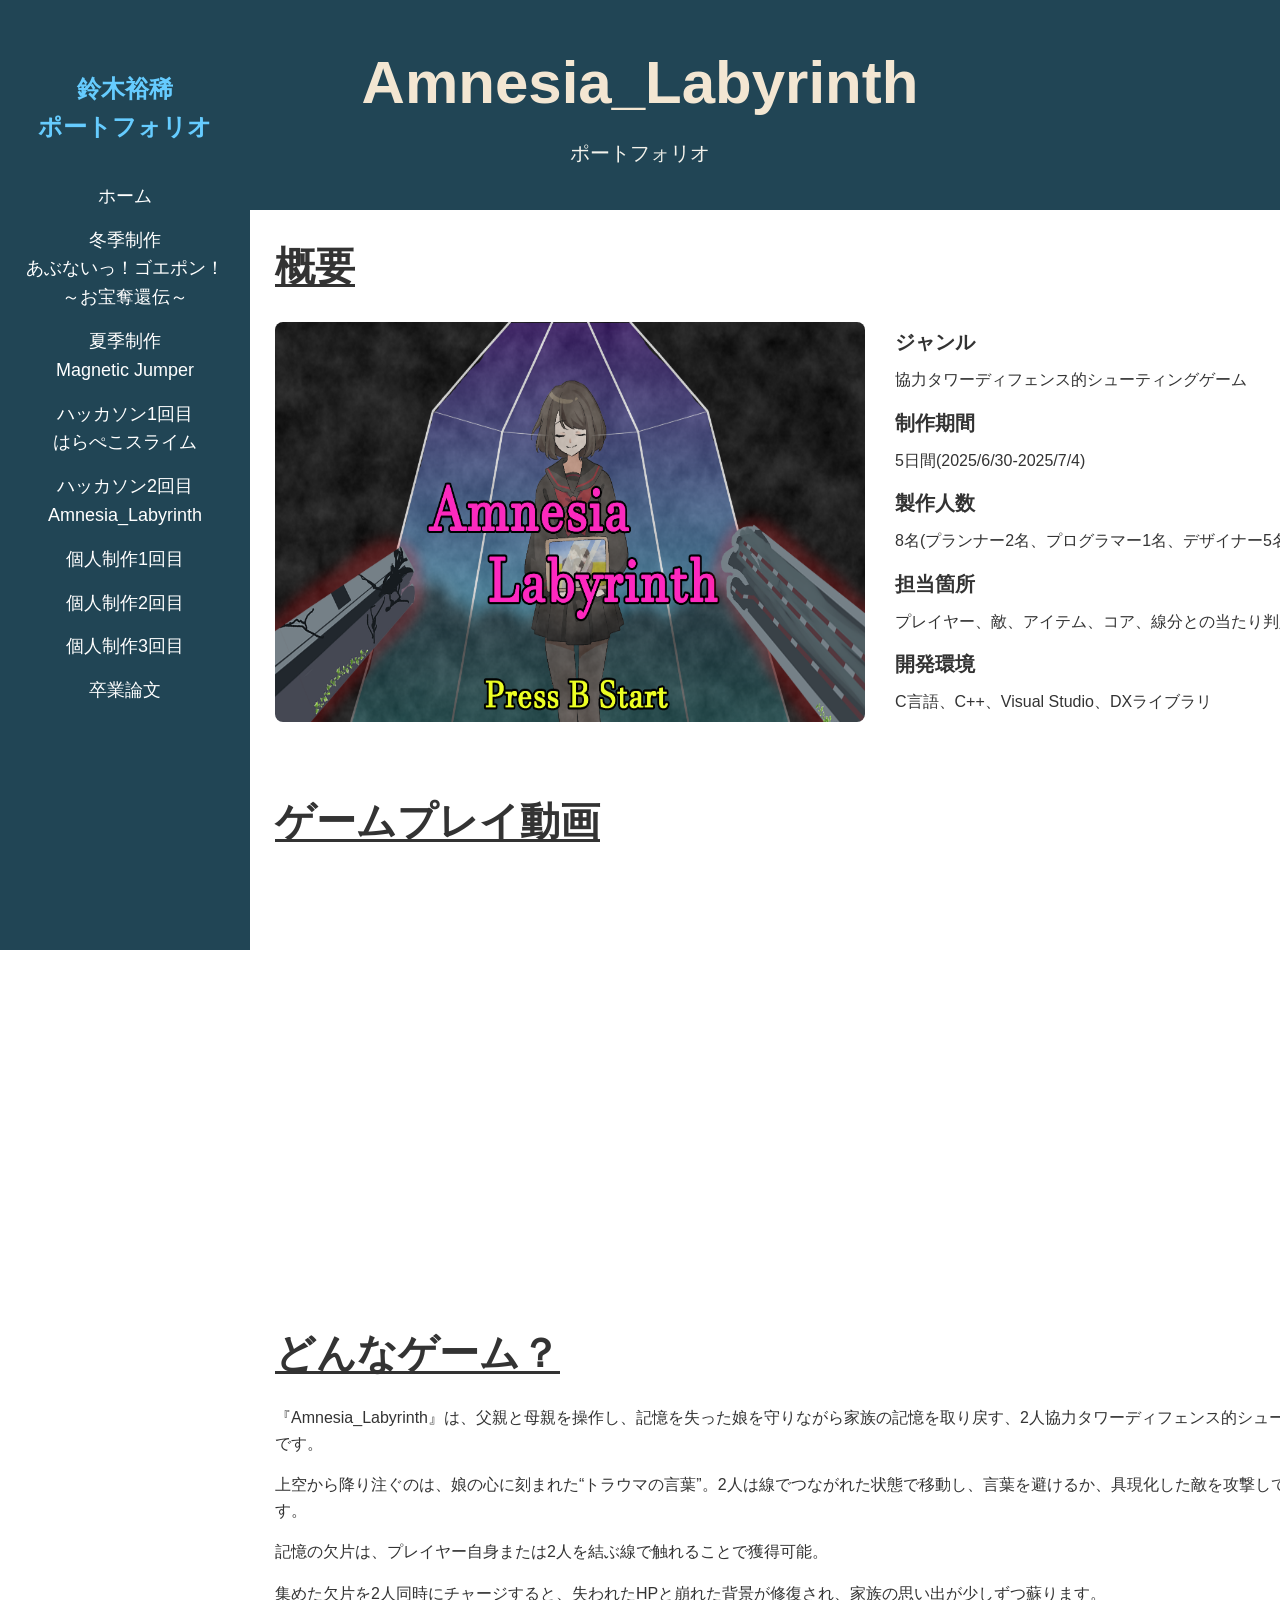
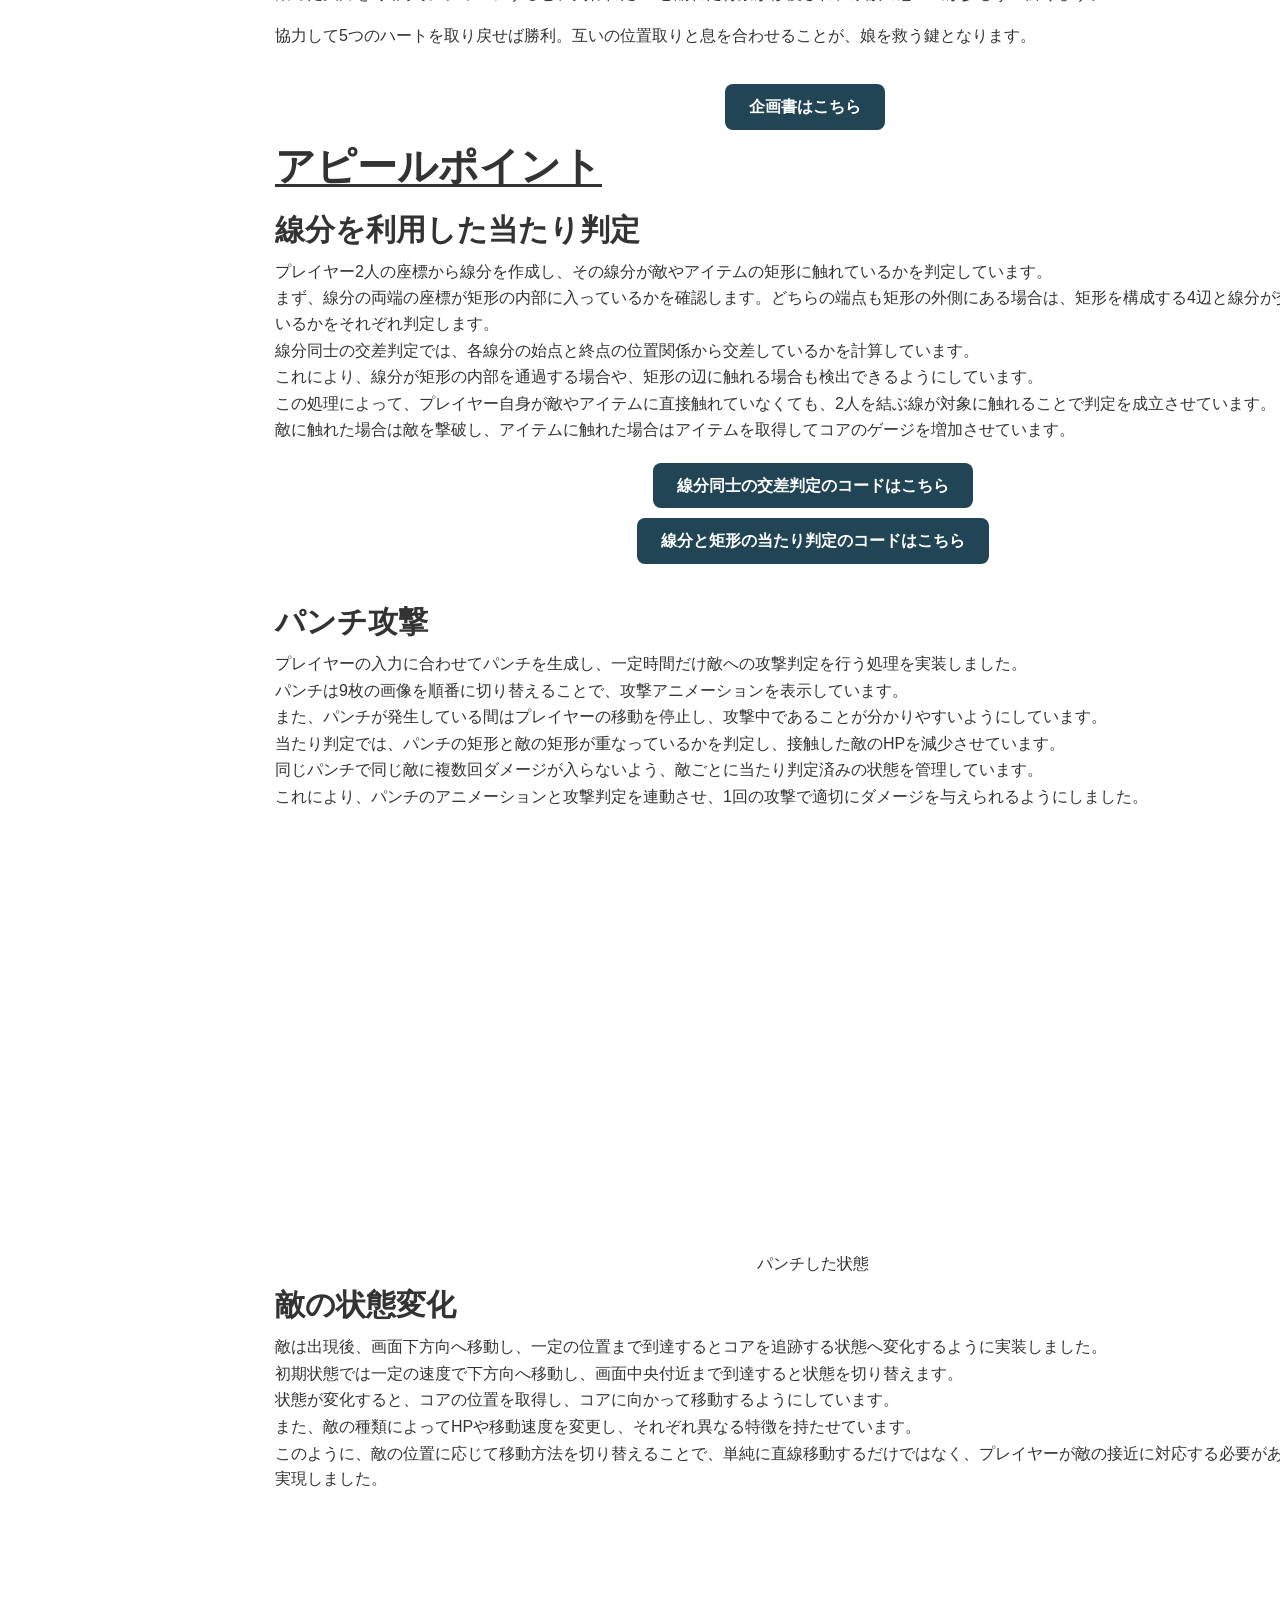
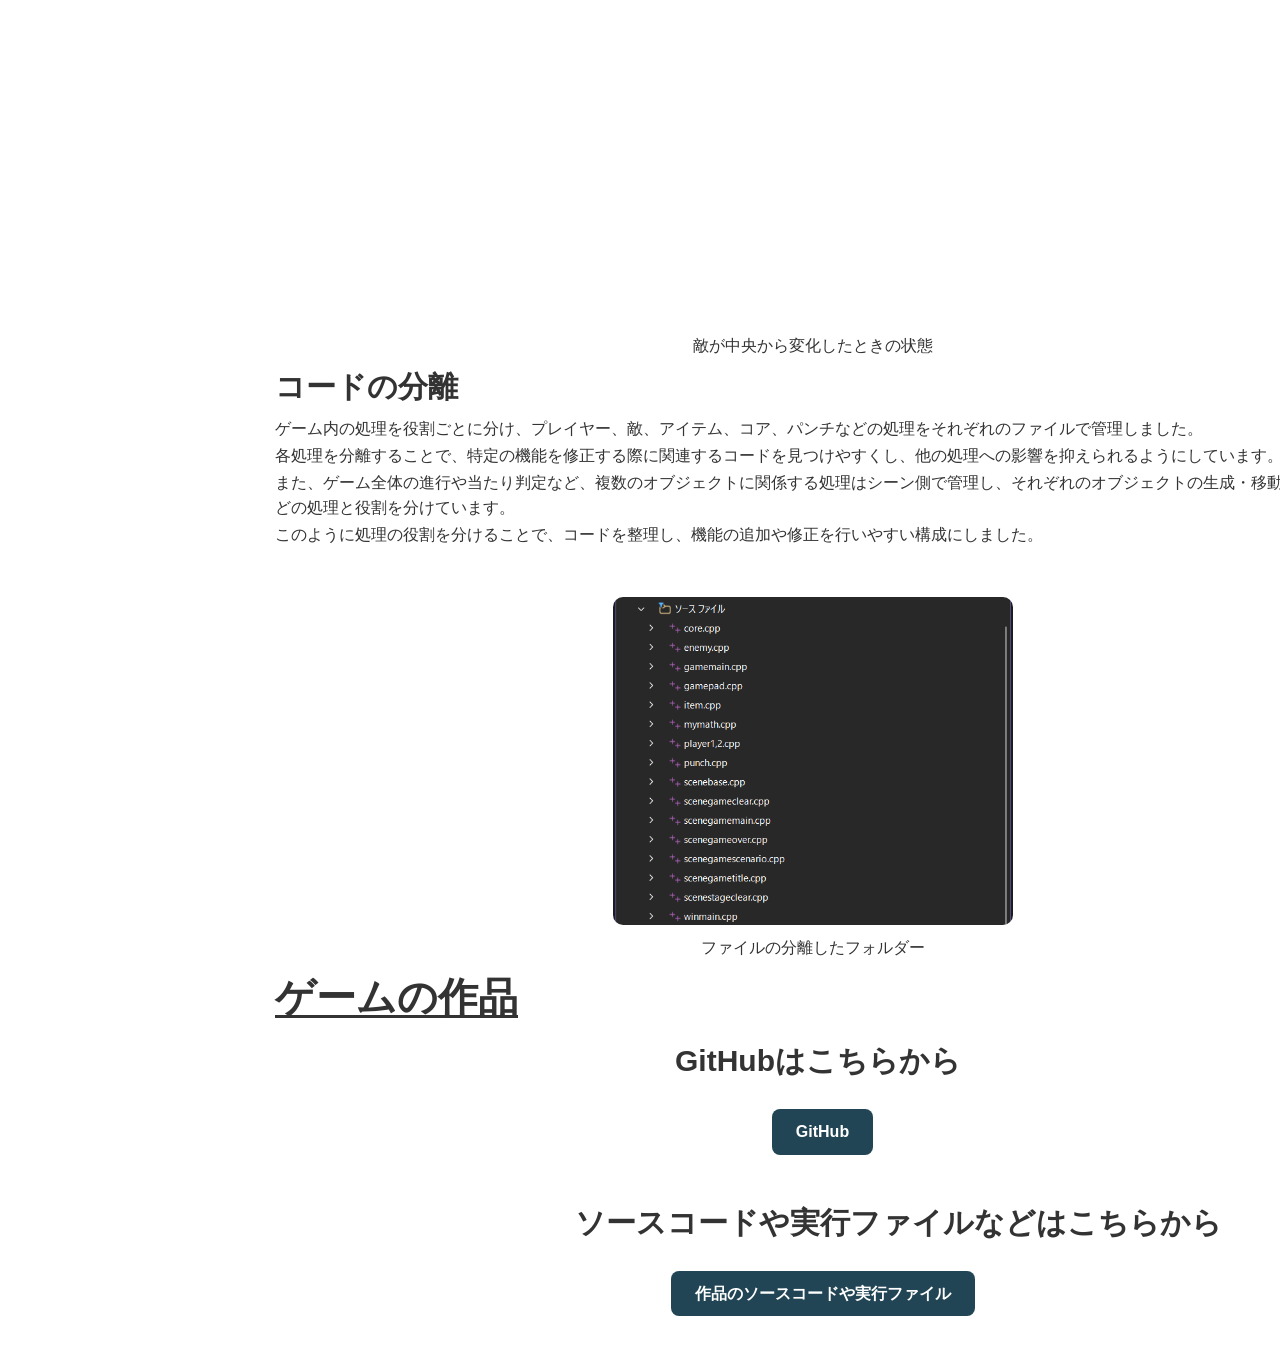
==== commit 41e61d4a: "個人制作すべて完成、ヤムルの追加、動画の調整" ====
--- a/Amnesia_Labyrinth.html
+++ b/Amnesia_Labyrinth.html
@@ -45,6 +45,21 @@
                     <br>
                     Amnesia_Labyrinth
                     <br />
+                </a>
+            </li>
+            <li>
+                <a href="kojin1.html">
+                    個人制作1回目
+                </a>
+            </li>
+            <li>
+                <a href="kojin2.html">
+                    個人制作2回目
+                </a>
+            </li>
+            <li>
+                <a href="kojin3.html">
+                    個人制作3回目
                 </a>
             </li>
             <li><a href="sotsuron.html">卒業論文</a></li>
@@ -131,7 +146,7 @@
                         <p>これにより、パンチのアニメーションと攻撃判定を連動させ、1回の攻撃で適切にダメージを与えられるようにしました。</p>
 
                         <div class="panch-movie">
-                            <iframe src="https://drive.google.com/file/d/1jT2GAzQUO1IO6nb8Gz8MP8jNdkE0gTfe/preview"></iframe>
+                            <iframe src="https://drive.google.com/file/d/1MRPdyjqLLDNCRdB41eDsfbjhZGiu05UM/preview"></iframe>
                             <p>パンチした状態</p>
                         </div>
                     </div>
@@ -145,7 +160,7 @@
                         <p>このように、敵の位置に応じて移動方法を切り替えることで、単純に直線移動するだけではなく、プレイヤーが敵の接近に対応する必要がある動きを実現しました。</p>
 
                         <div class="enemy-movie">
-                            <iframe src="https://drive.google.com/file/d/1jT2GAzQUO1IO6nb8Gz8MP8jNdkE0gTfe/preview"></iframe>
+                            <iframe src="https://drive.google.com/file/d/1ZNmAdzPWYxYTMGvKtj6kNaIb1-3X9Ko3/preview"></iframe>
                             <p>敵が中央から変化したときの状態</p>
                         </div>
                     </div>
--- a/Amnesia_Labyrinth.css
+++ b/Amnesia_Labyrinth.css
@@ -330,6 +330,44 @@
     border-radius: 10px;
 }
 
+.panch-movie {
+    text-align: center;
+    margin-top: 40px;
+}
+
+    .panch-movie iframe {
+        width: 600px;
+        max-width: 100%;
+        height: 400px;
+        display: block;
+        margin: 0 auto;
+        border: none;
+        border-radius: 10px;
+    }
+
+    .panch-movie p {
+        margin-top: 10px;
+    }
+
+.enemy-movie {
+    text-align: center;
+    margin-top: 40px;
+}
+
+    .enemy-movie iframe {
+        width: 600px;
+        max-width: 100%;
+        height: 400px;
+        display: block;
+        margin: 0 auto;
+        border: none;
+        border-radius: 10px;
+    }
+
+    .panch-movie p {
+        margin-top: 10px;
+    }
+
 /* どんなゲーム？ */
 .donnagame {
     margin-top: 60px;
